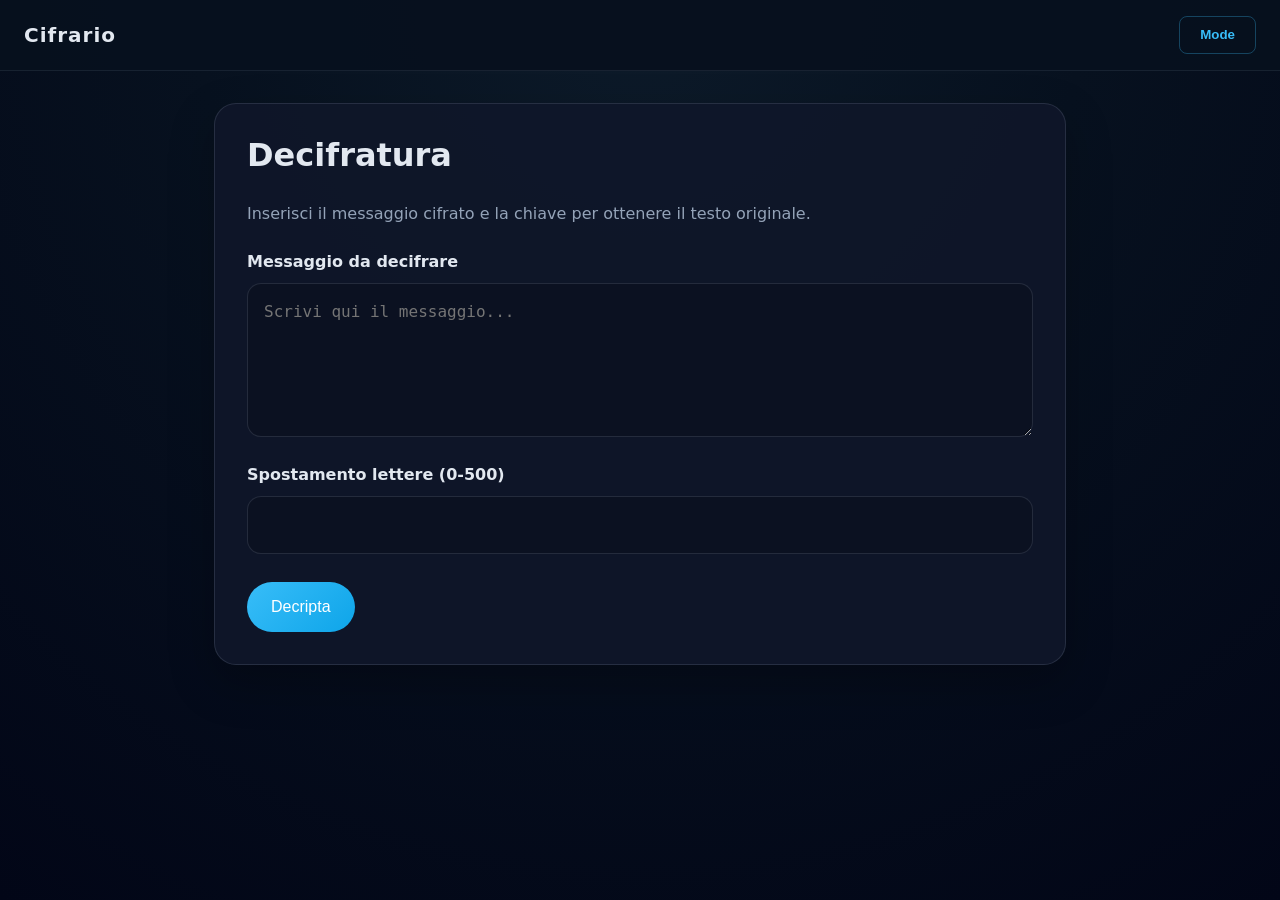
==== decrittatura.html @ a2564784 "rilascio iniziale" ====
<!DOCTYPE html>
<html lang="it">
<head>
  <meta charset="UTF-8" />
  <meta name="viewport" content="width=device-width, initial-scale=1.0" />
  <title>Crittografia - Decifra</title>
  <link rel="stylesheet" href="styles.css" />
</head>
<body>
  <header class="site-header">
    <div class="brand">Cifrario</div>
    <div class="mode-menu-container">
      <button class="mode-btn" aria-label="Menu modalità">Mode</button>
      <nav class="mode-menu">
        <a href="index.html">Cifratura</a>
        <a href="decrittatura.html" class="active">Decifratura</a>
      </nav>
    </div>
  </header>

  <main class="page-content">
    <section class="card">
      <h1>Decifratura</h1>
      <p>Inserisci il messaggio cifrato e la chiave per ottenere il testo originale.</p>
      <form id="decryptForm">
        <label for="decryptMessage">Messaggio da decifrare</label>
        <textarea id="decryptMessage" rows="5" placeholder="Scrivi qui il messaggio..." required></textarea>

        <label for="decryptShift">Spostamento lettere (0-500)</label>
        <input id="decryptShift" type="number" min="0" max="500" required />

        <button type="submit" class="primary-btn">Decripta</button>
      </form>
    </section>
  </main>

  <div id="decryptModal" class="modal" aria-hidden="true">
    <div class="modal-content">
      <button class="close-btn" type="button" aria-label="Chiudi finestra">×</button>
      <h2>Risultato Decifratura</h2>
      <div class="modal-field">
        <label>Messaggio da decifrare</label>
        <textarea id="originalDecrypt" readonly></textarea>
      </div>
      <div class="modal-field">
        <label>Messaggio decifrato</label>
        <textarea id="cipherDecrypt" readonly></textarea>
        <div class="modal-buttons">
          <button class="copy-btn" type="button">Copia messaggio decifrato</button>
          <button class="delete-btn" type="button">Elimina</button>
        </div>
      </div>
      <div class="modal-field">
        <label>Spostamento lettere</label>
        <input id="keyDecrypt" readonly />
      </div>
    </div>
  </div>

  <script src="script.js"></script>
</body>
</html>
---- styles.css ----
:root {
  --bg: #0f172a;
  --card: #111827;
  --text: #e2e8f0;
  --muted: #94a3b8;
  --accent: #38bdf8;
  --accent-strong: #0ea5e9;
  --border: rgba(148, 163, 184, 0.18);
}

* {
  box-sizing: border-box;
}

body {
  margin: 0;
  font-family: Inter, system-ui, -apple-system, BlinkMacSystemFont, 'Segoe UI', sans-serif;
  background: radial-gradient(circle at top, #0d1b2a 0%, #07111f 40%, #020617 100%);
  color: var(--text);
  min-height: 100vh;
}

.site-header {
  display: flex;
  align-items: center;
  justify-content: space-between;
  padding: 1rem 1.5rem;
  position: sticky;
  top: 0;
  background: rgba(7, 16, 30, 0.95);
  border-bottom: 1px solid rgba(148, 163, 184, 0.12);
  z-index: 10;
}

.brand {
  font-size: 1.25rem;
  font-weight: 700;
  letter-spacing: 0.05em;
}

.mode-menu-container {
  position: relative;
}

.mode-btn {
  background: transparent;
  border: 1px solid rgba(56, 189, 248, 0.3);
  color: var(--accent);
  padding: 0.65rem 1.25rem;
  border-radius: 8px;
  cursor: pointer;
  font-weight: 600;
  transition: all 0.2s ease;
}

.mode-btn:hover {
  border-color: var(--accent);
  background-color: rgba(56, 189, 248, 0.08);
}

.mode-menu {
  position: absolute;
  top: 100%;
  right: 0;
  margin-top: 0.75rem;
  background: #0f172a;
  border: 1px solid rgba(148, 163, 184, 0.18);
  border-radius: 12px;
  overflow: hidden;
  max-height: 0;
  opacity: 0;
  transition: max-height 0.3s ease, opacity 0.3s ease;
  pointer-events: none;
  z-index: 100;
}

.mode-menu-container:hover .mode-menu,
.mode-menu.open {
  max-height: 200px;
  opacity: 1;
  pointer-events: auto;
}

.mode-menu a {
  display: block;
  padding: 0.75rem 1.25rem;
  color: var(--muted);
  text-decoration: none;
  transition: background-color 0.15s ease, color 0.15s ease;
}

.mode-menu a:hover,
.mode-menu a.active {
  background-color: rgba(56, 189, 248, 0.12);
  color: var(--accent);
}

.page-content {
  padding: 2rem 1.5rem 3rem;
  max-width: 900px;
  margin: 0 auto;
}

.card {
  background: rgba(15, 23, 42, 0.95);
  border: 1px solid var(--border);
  border-radius: 22px;
  padding: 2rem;
  box-shadow: 0 18px 45px rgba(0, 0, 0, 0.25);
}

h1 {
  margin-top: 0;
  font-size: clamp(2rem, 2.5vw, 2.5rem);
}

p {
  color: var(--muted);
  line-height: 1.75;
}

label {
  display: block;
  margin-top: 1.5rem;
  margin-bottom: 0.75rem;
  color: var(--text);
  font-weight: 600;
}

textarea,
input[type="number"],
input[readonly] {
  width: 100%;
  border: 1px solid rgba(148, 163, 184, 0.18);
  background: #0b1121;
  color: var(--text);
  border-radius: 14px;
  padding: 1rem;
  font-size: 1rem;
  line-height: 1.5;
  resize: vertical;
}

textarea[readonly], input[readonly] {
  cursor: default;
}

.primary-btn {
  margin-top: 1.75rem;
  background: linear-gradient(135deg, #38bdf8, #0ea5e9);
  border: none;
  color: #fff;
  padding: 1rem 1.5rem;
  font-size: 1rem;
  border-radius: 999px;
  cursor: pointer;
  transition: transform 0.15s ease, box-shadow 0.15s ease;
}

.primary-btn:hover {
  transform: translateY(-1px);
  box-shadow: 0 18px 30px rgba(56, 189, 248, 0.25);
}

.copy-btn {
  margin-top: 1rem;
  display: inline-flex;
  align-items: center;
  justify-content: center;
  gap: 0.5rem;
  border: 1px solid rgba(56, 189, 248, 0.45);
  background: transparent;
  color: var(--accent);
  padding: 0.85rem 1rem;
  font-size: 0.95rem;
  border-radius: 999px;
  cursor: pointer;
  transition: background-color 0.15s ease, transform 0.15s ease;
}

.copy-btn:hover {
  background-color: rgba(56, 189, 248, 0.08);
  transform: translateY(-1px);
}

.modal-buttons {
  display: flex;
  gap: 0.75rem;
  margin-top: 1rem;
}

.delete-btn {
  flex: 1;
  border: 1px solid rgba(239, 68, 68, 0.45);
  background: transparent;
  color: #ef4444;
  padding: 0.85rem 1rem;
  font-size: 0.95rem;
  border-radius: 999px;
  cursor: pointer;
  transition: background-color 0.15s ease, transform 0.15s ease;
}

.delete-btn:hover {
  background-color: rgba(239, 68, 68, 0.08);
  transform: translateY(-1px);
}

.modal {
  position: fixed;
  inset: 0;
  display: none;
  align-items: center;
  justify-content: center;
  background: rgba(7, 16, 30, 0.78);
  padding: 1rem;
}

.modal.show {
  display: flex;
}

.modal-content {
  width: min(100%, 600px);
  background: #0f172a;
  border-radius: 24px;
  padding: 2rem;
  position: relative;
  border: 1px solid rgba(148, 163, 184, 0.18);
}

.close-btn {
  position: absolute;
  right: 1rem;
  top: 1rem;
  border: none;
  background: transparent;
  color: var(--text);
  font-size: 1.5rem;
  cursor: pointer;
}

.modal-content h2 {
  margin-top: 0;
}

.modal-field {
  margin-top: 1.3rem;
}

@media (max-width: 640px) {
  .site-header {
    padding: 1rem;
  }

  .brand {
    font-size: 1.1rem;
  }

  .mode-menu-container {
    position: static;
  }

  .mode-btn {
    width: 100%;
    margin-top: 1rem;
  }

  .mode-menu {
    position: static;
    margin-top: 0.5rem;
    max-height: none;
    opacity: 1;
    pointer-events: auto;
    border: none;
    background: transparent;
  }

  .mode-menu {
    position: static;
    margin-top: 0.5rem;
    max-height: none;
    opacity: 1;
    pointer-events: auto;
    border: none;
    background: transparent;
  }

  .mode-menu a {
    padding: 0.5rem 0;
    text-align: center;
    border-bottom: 1px solid rgba(148, 163, 184, 0.1);
  }

  .mode-menu a:last-child {
    border-bottom: none;
  }

  .page-content {
    padding: 1rem;
  }

  .card {
    padding: 1.5rem;
  }

  h1 {
    font-size: 1.75rem;
  }

  .modal-content {
    padding: 1.5rem;
    margin: 0.5rem;
  }

  .modal-buttons {
    flex-direction: column;
  }

  .copy-btn,
  .delete-btn {
    width: 100%;
  }

  textarea,
  input[type="number"],
  input[readonly] {
    font-size: 16px; /* Previene zoom su iOS */
  }

  textarea {
    min-height: 120px;
  }
}

/* Tablet styles */
@media (min-width: 641px) and (max-width: 1024px) {
  .page-content {
    padding: 1.5rem;
  }

  .card {
    padding: 1.75rem;
  }

  .modal-content {
    width: min(90%, 500px);
  }
}

/* Touch device improvements */
@media (hover: none) and (pointer: coarse) {
  .mode-btn,
  .copy-btn,
  .delete-btn,
  .primary-btn {
    min-height: 44px; /* Minimum touch target size */
  }

  .close-btn {
    min-width: 44px;
    min-height: 44px;
    display: flex;
    align-items: center;
    justify-content: center;
  }
}
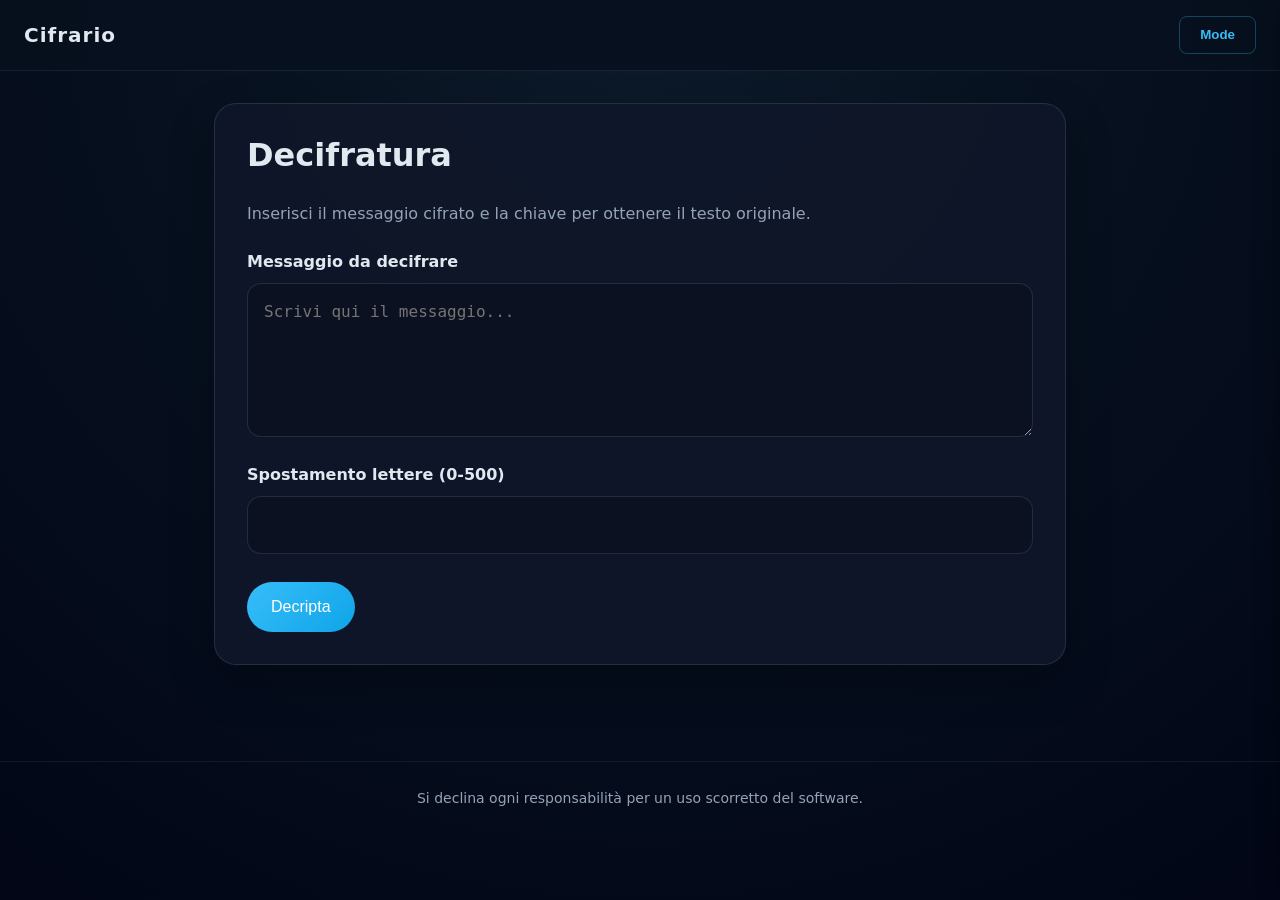
==== commit 71495cfe: "version 1.1" ====
--- a/decrittatura.html
+++ b/decrittatura.html
@@ -57,6 +57,10 @@
     </div>
   </div>
 
+  <footer class="disclaimer">
+    <p>Si declina ogni responsabilità per un uso scorretto del software.</p>
+  </footer>
+
   <script src="script.js"></script>
 </body>
 </html>
--- a/styles.css
+++ b/styles.css
@@ -12,12 +12,17 @@
   box-sizing: border-box;
 }
 
+html, body {
+  height: 100%;
+}
+
 body {
   margin: 0;
   font-family: Inter, system-ui, -apple-system, BlinkMacSystemFont, 'Segoe UI', sans-serif;
   background: radial-gradient(circle at top, #0d1b2a 0%, #07111f 40%, #020617 100%);
   color: var(--text);
   min-height: 100vh;
+  min-height: 100dvh; /* Dynamic viewport height for mobile devices */
 }
 
 .site-header {
@@ -59,34 +64,35 @@
 }
 
 .mode-menu {
-  position: absolute;
-  top: 100%;
-  right: 0;
-  margin-top: 0.75rem;
+  position: fixed;
+  top: 0;
+  right: -280px;
+  width: 280px;
+  height: 100vh;
   background: #0f172a;
-  border: 1px solid rgba(148, 163, 184, 0.18);
-  border-radius: 12px;
-  overflow: hidden;
-  max-height: 0;
-  opacity: 0;
-  transition: max-height 0.3s ease, opacity 0.3s ease;
-  pointer-events: none;
+  border-left: 1px solid rgba(148, 163, 184, 0.18);
+  transition: right 0.3s ease;
   z-index: 100;
+  padding: 2rem 1.5rem;
+  box-shadow: -4px 0 20px rgba(0, 0, 0, 0.3);
 }
 
 .mode-menu-container:hover .mode-menu,
 .mode-menu.open {
-  max-height: 200px;
-  opacity: 1;
-  pointer-events: auto;
+  right: 0;
 }
 
 .mode-menu a {
   display: block;
-  padding: 0.75rem 1.25rem;
+  padding: 1rem 0;
   color: var(--muted);
   text-decoration: none;
   transition: background-color 0.15s ease, color 0.15s ease;
+  border-bottom: 1px solid rgba(148, 163, 184, 0.1);
+}
+
+.mode-menu a:last-child {
+  border-bottom: none;
 }
 
 .mode-menu a:hover,
@@ -267,28 +273,26 @@
   }
 
   .mode-menu {
-    position: static;
-    margin-top: 0.5rem;
-    max-height: none;
-    opacity: 1;
-    pointer-events: auto;
-    border: none;
-    background: transparent;
-  }
-
-  .mode-menu {
-    position: static;
-    margin-top: 0.5rem;
-    max-height: none;
-    opacity: 1;
-    pointer-events: auto;
-    border: none;
-    background: transparent;
+    position: fixed;
+    top: 0;
+    right: -280px;
+    width: 280px;
+    height: 100vh;
+    background: #0f172a;
+    border-left: 1px solid rgba(148, 163, 184, 0.18);
+    transition: right 0.3s ease;
+    z-index: 100;
+    padding: 2rem 1.5rem;
+    box-shadow: -4px 0 20px rgba(0, 0, 0, 0.3);
+  }
+
+  .mode-menu.open {
+    right: 0;
   }
 
   .mode-menu a {
-    padding: 0.5rem 0;
-    text-align: center;
+    padding: 1rem 0;
+    text-align: left;
     border-bottom: 1px solid rgba(148, 163, 184, 0.1);
   }
 
@@ -365,3 +369,16 @@
     justify-content: center;
   }
 }
+
+.disclaimer {
+  margin-top: 3rem;
+  padding: 1.5rem;
+  text-align: center;
+  color: var(--muted);
+  font-size: 0.875rem;
+  border-top: 1px solid rgba(148, 163, 184, 0.1);
+}
+
+.disclaimer p {
+  margin: 0;
+}
